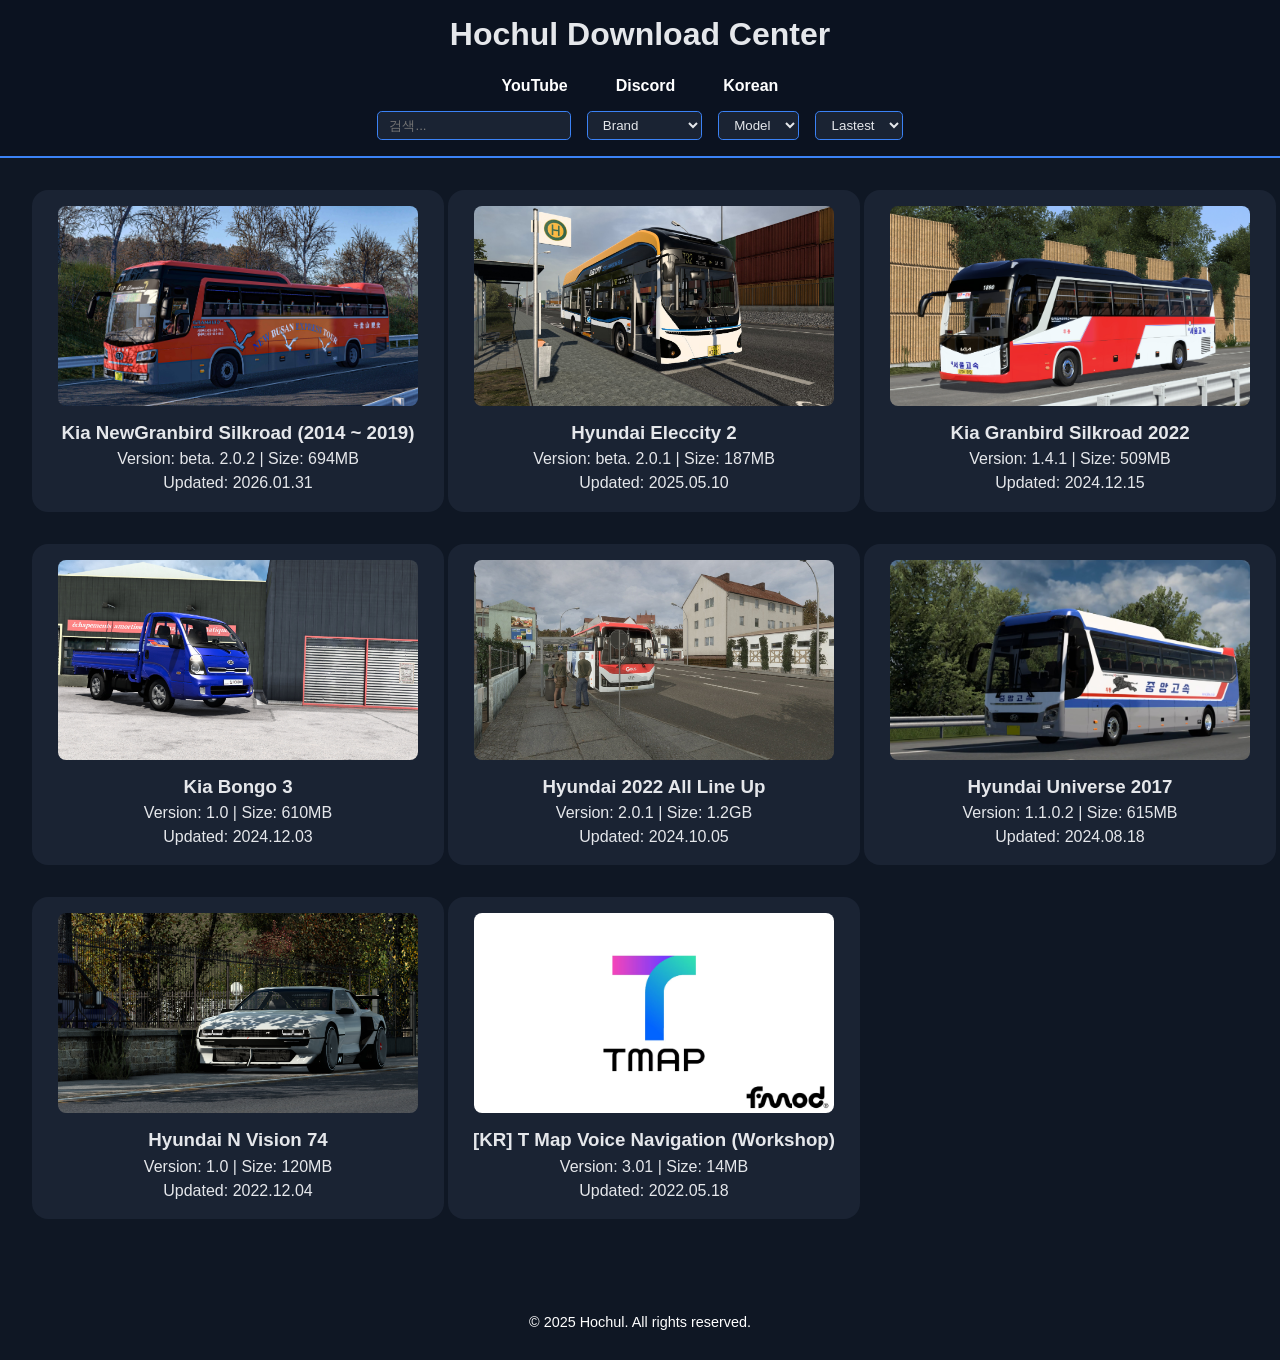
==== en.html @ 1918b219 "Add files via upload" ====
<!DOCTYPE html>
<html lang="ko">
  <head>
    <meta charset="UTF-8">
    <meta name="viewport" content="width=device-width, initial-scale=1.0">
    <title>Hochul Download Center</title>
    <link rel="stylesheet" href="style.css">

    <meta charset="utf-8">
    <meta name="viewport" content="width=device-width, initial-scale=1">
    <link rel="icon" href="hochul.ico">
    <title>Hochul Download Center</title>

    <!-- Open Graph -->
    <meta property="og:title" content="Hochul Download Center" />
    <meta property="og:description" content="Hochul Mods Donwload Center" />
    <meta property="og:url" content="https://hochul.co.kr" />
    <meta property="og:type" content="website" />
  </head>
  <body>
    <header class="header">
      <h1>Hochul Download Center</h1>
      
      <!-- 소셜 버튼 -->
      <div class="social-buttons">
        <a href="https://youtube.com/@호철Hochul" target="_blank" class="social-btn youtube">YouTube</a>
        <a href="https://discord.gg/hochul" target="_blank" class="social-btn discord">Discord</a>
        <a location href="index.html" class="social-btn English">Korean</a>
      </div>

      <div class="filters">
        <input type="text" id="search" placeholder="검색..." />
        <select id="manufacturerFilter">
          <option value="all">Brand</option>
        </select>

        <select id="categoryFilter">
          <option value="all">Model</option>
        </select>

        <select id="sortFilter">
          <option value="latest">Lastest</option>
          <option value="name">Name</option>
        </select>
      </div>

    </header>

    <!-- 카드 영역 -->
    <div id="addon-list"></div>

    <!-- 모달 -->
    <div id="addon-modal" class="modal">
      <div class="modal-content">
        <span id="modal-close">&times;</span>
        <img id="modal-img" src="" alt="미리보기" />
        <h3 id="modal-name"></h3>
        <p id="modal-version"></p>
        <a id="modal-download" href="#" download>
          <button>Mod Download</button>
        </a>
        <div id="modal-custom-container"></div>
      </div>
    </div>

    <footer class="footer">
    <p>© 2025 Hochul. All rights reserved.</p>
    </footer>



    <script src="script_en.js"></script>
  </body>
</html>
---- style.css ----
body {
  font-family: 'Noto Sans KR', sans-serif;
  background: #0f1724;
  color: #e5e7eb;
  margin: 0;
  box-sizing: border-box;
}

header {
  background: #0b1220;
  padding: 1rem 2rem;
  display: flex;
  flex-direction: column;
  align-items: center;
  gap: 1rem;
  border-bottom: 2px solid #3b82f6;
}

header h1 {
  margin: 0;
  font-size: 2rem;
  color: #e5e7eb;
}

.social-buttons {
  display: flex;
  gap: 1rem;
  flex-wrap: wrap;
}

.social-btn {
  padding: 0.5rem 1rem;
  border: none;
  background: none;
  color: #fff;
  font-weight: bold;
  cursor: pointer;
  text-decoration: none;
}

.social-btn:hover.youtube { color: #FF0000; }
.social-btn:hover.discord { color: #5865F2; }
.social-btn:hover.english { color: #3ffdae; }
.social-btn:hover:not(.youtube):not(.discord) { color: #3b82f6; }

.filters {
  display: flex;
  gap: 1rem;
  flex-wrap: wrap;
  margin-top: -0.5rem;
}

.filters select, #search {
  background: #1a2333;
  color: #e5e7eb;
  border: 1px solid #3b82f6;
  border-radius: 0.3rem;
  padding: 0.3rem 0.7rem;
  cursor: pointer;
}

#addon-list {
  display: flex;
  flex-direction: column;
  gap: 1rem;
  padding: 1rem 2rem;
}

.card {
  display: flex;
  flex-direction: column;
  align-items: center;
  background: #1a2333;
  padding: 1rem;
  border-radius: 1rem;
  cursor: pointer;
  transition: 0.2s;
  max-width: 400px;
  margin: 0 auto;
}

.card img {
  width: 100%;
  height: 200px;
  object-fit: cover;
  border-radius: 0.5rem;
  margin-bottom: 0.8rem;
}

.card h3, .card p { margin: 0.2rem 0; text-align: center; }

.tags {
  display: flex;
  gap: 0.3rem;
  margin-top: 0.5rem;
  flex-wrap: wrap;
}

.tag {
  background: #3b82f6;
  color: #fff;
  font-size: 0.8rem;
  padding: 0.2rem 0.6rem;
  border-radius: 0.5rem;
}

/* 모달 */
.modal {
  position: fixed;
  z-index: 100;
  left: 0;
  top: 0;
  width: 100%;
  height: 100%;
  background: rgba(0,0,0,0.7);
  opacity: 0;
  pointer-events: none; /* 닫힌 상태에서 클릭 방지 */
  transition: opacity 0.3s ease;
}

.modal.show {
  opacity: 1;
  pointer-events: auto; /* 열린 상태에서 클릭 가능 */
}

.modal-content {
  background: #1a2333;
  margin: 10% auto;
  padding: 2rem;
  border-radius: 1rem;
  max-width: 400px;
  text-align: center;
  position: relative;
  color: #e5e7eb;
  transform: translateY(-30px);
  transition: transform 0.3s ease;
}

.modal.show .modal-content {
  transform: translateY(0);
}

/* 닫기 버튼 */
#modal-close {
  position: absolute;
  top: 10px;
  right: 20px;
  font-size: 1.5rem;
  cursor: pointer;
}

.modal-content img {
  width: 100%;
  height: 200px;
  object-fit: cover;
  border-radius: 0.5rem;
  margin-bottom: 1rem;
}

/* 모달 제목/버전 */
.modal-content h3 {
  margin: 0.5rem 0;
}

.modal-content p {
  margin: 0.3rem 0;
  font-size: 0.95rem;
}

/* 다운로드 버튼 */
#modal-download button,
#modal-custom-container button {
  width: 100%;
  border: none;
  color: white;
  padding: 0.8rem;
  border-radius: 0.5rem;
  cursor: pointer;
  font-size: 1rem;
  margin-top: 0.5rem;
  transition: 0.2s;
}

#modal-download button { background: #3b82f6; }
#modal-download button:hover { background: #2563eb; }

#modal-custom-container button { background: #10b981; }
#modal-custom-container button:hover { background: #059669; }

/* 푸터 */
.footer {
  text-align: center;
  padding: 1rem;
  background-color: #0f1724;
  color: #fff;
  font-size: 0.9rem;
  margin-top: 2rem;
}

/* 데스크탑 그리드 */
@media screen and (min-width: 768px) {
  #addon-list {
    display: grid;
    grid-template-columns: repeat(auto-fill, minmax(380px, 1fr));
    gap: 2rem;
    padding: 2rem;
  }

  .card { width: 380px; margin: 0 auto; }
  .card img { width: 360px; height: 200px; }

  .modal-content { width: 420px; max-width: 420px; margin: 8% auto; }
  .modal-content img { height: 220px; }
}

/* 모바일 */
@media screen and (max-width: 500px) {
  header {
    flex-direction: column;
    align-items: center;
    gap: 0.5rem;
  }

  header h1 {
    text-align: center;
    font-size: 1.8rem;
  }

  .social-buttons {
    display: flex;
    justify-content: center;
    gap: 0.5rem;
    order: 1; /* 제목 다음 */
  }

  .social-btn {
    padding: 0.4rem 0.8rem;
    font-size: 0.9rem;
  }

  .filters {
    display: flex;
    flex-wrap: wrap;
    justify-content: center;
    gap: 0.5rem;
    order: 2; /* 소셜 버튼 다음 */
  }

  .filters select, #search {
    width: 90%;
    max-width: 300px;
  }

  .tags {
    display: flex;
    gap: 0.5rem;
    justify-content: center;
    flex-wrap: nowrap;  /* 무조건 한 줄 */
    overflow-x: auto;   /* 넘치면 스크롤 */
  }

  .tag {
    flex: 0 0 calc((100% - 1rem) / 3); /* 한 줄에 3개 */
    text-align: center;
    font-size: 0.8rem;
    padding: 0.2rem 0.5rem;
    white-space: nowrap;
    overflow: hidden;
    text-overflow: ellipsis;
  }

    #addon-list {
    display: flex;
    flex-direction: column;
    gap: 1rem;
    padding: 1rem;
    align-items: center; /* 가운데 정렬 */
  }

  .card {
    width: 90%;          /* 모바일 화면에 맞게 고정 */
    max-width: 400px;
    margin: 0 auto;
  }

  .card img {
    width: 100%;        /* 카드 너비에 맞춤 */
    height: 200px;      /* 높이 고정 */
    object-fit: cover;  /* 비율 유지하며 잘림 */
    border-radius: 0.5rem;
  }
}
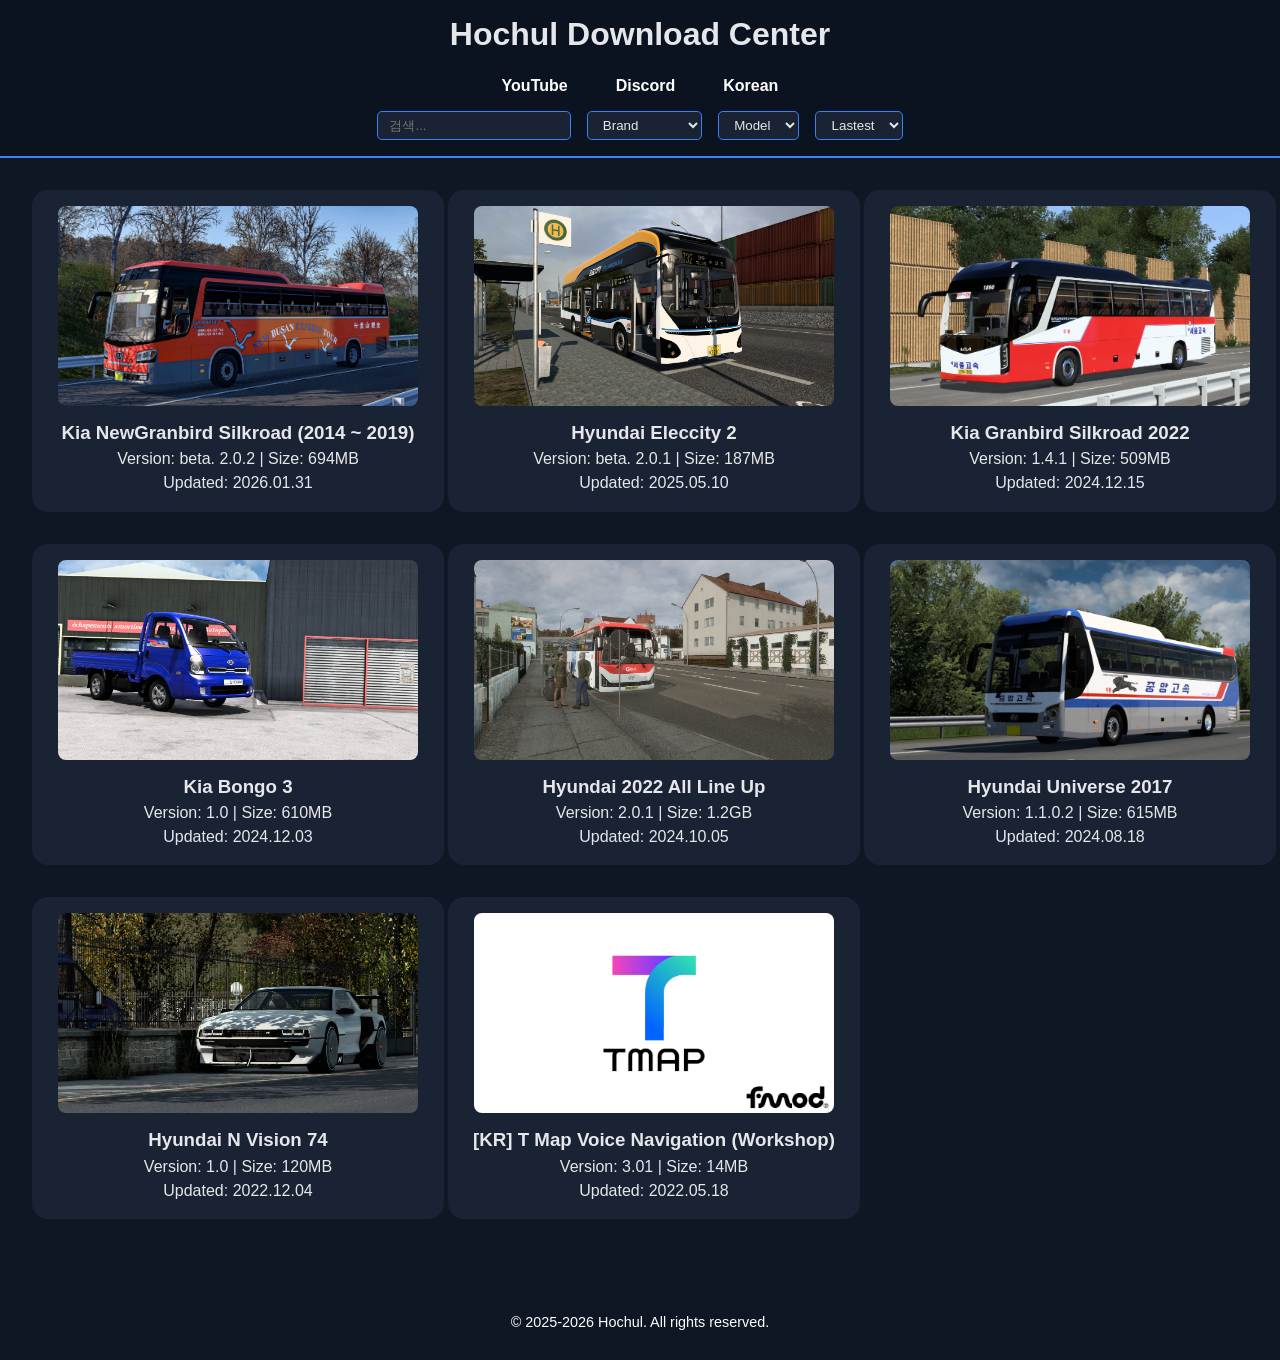
==== commit d7d6bc60: "Copyright Years change" ====
--- a/en.html
+++ b/en.html
@@ -24,7 +24,7 @@
       <!-- 소셜 버튼 -->
       <div class="social-buttons">
         <a href="https://youtube.com/@호철Hochul" target="_blank" class="social-btn youtube">YouTube</a>
-        <a href="https://discord.gg/hochul" target="_blank" class="social-btn discord">Discord</a>
+        <a href="https://discord.gg/hoscord-1156263954583126126" target="_blank" class="social-btn discord">Discord</a>
         <a location href="index.html" class="social-btn English">Korean</a>
       </div>
 
@@ -64,7 +64,7 @@
     </div>
 
     <footer class="footer">
-    <p>© 2025 Hochul. All rights reserved.</p>
+    <p>© 2025-2026 Hochul. All rights reserved.</p>
     </footer>
 
 
